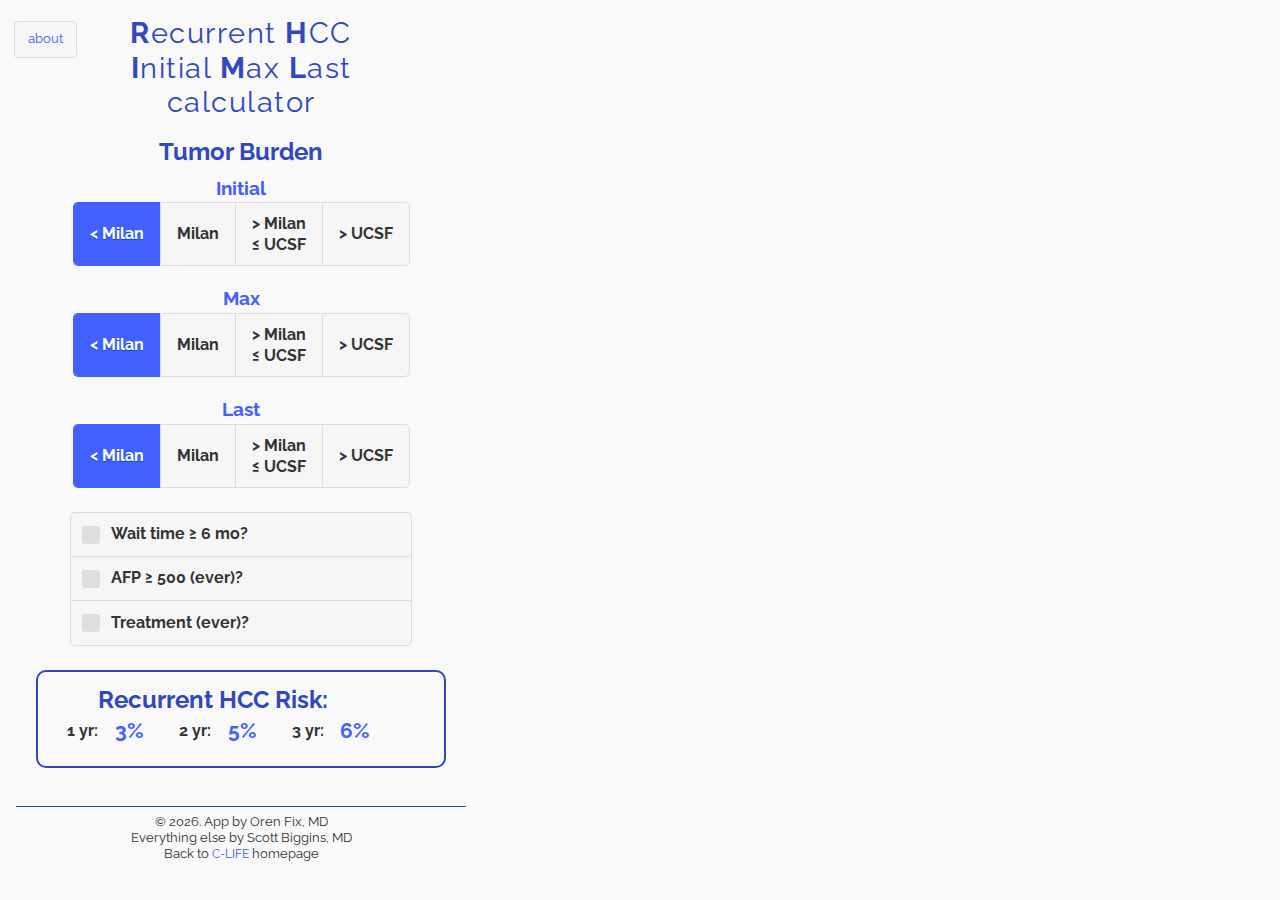
==== rhiml/index.html @ 2255bd20 "Update research team on About page" ====
<!doctype html>
<html lang='en-US'>
	<head>

		<!-- Global site tag (gtag.js) - Google Analytics -->
		<script async src="https://www.googletagmanager.com/gtag/js?id=UA-60364330-6"></script>
		<script>
		  window.dataLayer = window.dataLayer || [];
		  function gtag(){dataLayer.push(arguments);}
		  gtag('js', new Date());

		  gtag('config', 'UA-60364330-6');
		</script>

		<meta charset='UTF-8'>
		<meta name='viewport' content='width=device-width, maximum-scale=1.0, minimum-scale=1.0, initial-scale=1.0' />
		<meta name='apple-web-app-capable' content='yes' />
		<link type='text/css' rel='apple-touch-icon' href='rhiml-web-app-icon.jpg' />
		<link href='favicon.ico' rel='shortcut icon' type='images/x-icon' />
		<!--[if lt IE 9]>
			<script src='html5shiv.js'></script>
		<![endif]-->
		<link rel="stylesheet" href="jquery.mobile-1.4.5.min.css">
		<link rel='stylesheet' href='rhiml.css'>
		<script type="text/javascript" src="jquery-1.11.2.min.js"></script>
		<script type="text/javascript" src="jquery.mobile-1.4.5.min.js"></script>
		<script type='text/javascript' src='rhiml.js'></script>
		<script type='text/javascript' src='rhiml.txt'></script>
		<script src='respond.min.js' type='text/javascript' ></script>
		<title>RHIML Calculator</title>
	</head>
	<body>
		<div data-role='page' id='calculator'>
		<div id='outerWrapper'>
			<div class='link'><a href='#about' title='About this calculator' data-transition="slide" data-direction="reverse" class="ui-btn ui-corner-all ui-btn-inline">about</a></div>
			<h1><b>R</b>ecurrent <b>H</b>CC<br>
			<b>I</b>nitial <b>M</b>ax <b>L</b>ast<br>
			calculator</h1>
				<div id='tumorBurden'>
					<h2>Tumor Burden</h2>
					<fieldset data-role='controlgroup' data-type='horizontal'>
						<legend>Initial</legend>
						<input type='radio' name='initial' id='initial-1' value='1' checked>
						<label for='initial-1' class='middle'>&lt; Milan</label>
						<input type='radio' name='initial' id='initial-2' value='2'>
						<label for='initial-2' class='middle'>Milan</label>
						<input type='radio' name='initial' id='initial-3' value='3'>
						<label for='initial-3'>&gt; Milan<br>&le; UCSF</label>
						<input type='radio' name='initial' id='initial-4' value='4'>
						<label for='initial-4' class='middle'>&gt; UCSF</label>
					</fieldset>
					<fieldset data-role='controlgroup' data-type='horizontal'>
						<legend>Max</legend>
						<input type='radio' name='max' id='max-1' value='1' checked>
						<label for='max-1' class='middle'>&lt; Milan</label>
						<input type='radio' name='max' id='max-2' value='2'>
						<label for='max-2' class='middle'>Milan</label>
						<input type='radio' name='max' id='max-3' value='3'>
						<label for='max-3'>&gt; Milan<br>&le; UCSF</label>
						<input type='radio' name='max' id='max-4' value='4'>
						<label for='max-4' class='middle'>&gt; UCSF</label>
					</fieldset>
					<fieldset data-role='controlgroup' data-type='horizontal'>
						<legend>Last</legend>
						<input type='radio' name='last' id='last-1' value='1' checked>
						<label for='last-1' class='middle'>&lt; Milan</label>
						<input type='radio' name='last' id='last-2'  value='2'>
						<label for='last-2' class='middle'>Milan</label>
						<input type='radio' name='last' id='last-3'  value='3'>
						<label for='last-3'>&gt; Milan<br>&le; UCSF</label>
						<input type='radio' name='last' id='last-4'  value='4'>
						<label for='last-4' class='middle'>&gt; UCSF</label>
					</fieldset>
				</div>

				<div id='covariables'>
					<fieldset data-role='controlgroup'>
						<label><input type='checkbox' name='waitTime' value='1'>Wait time &ge; 6 mo?</label>
						<label><input type='checkbox' name='afp' value='1'>AFP &ge; 500 (ever)?</label>
						<label><input type='checkbox' name='treatment' value='1'>Treatment (ever)?</label>
					</fieldset>
				</div>

				<div id='risk'>
					<table>
						<tr><th colspan='6'>Recurrent HCC Risk:</th></tr>
						<tr><td class='right'>1 yr:</td><td id='Yr1' class='blue'></td><td class='right'>2 yr:</td><td id='Yr2' class='blue'></td><td class='right'>3 yr:</td><td id='Yr3' class='blue'></td></tr>
					</table>
				</div>

				<div id='error'></div>

				<div id='iml'>
					<table>
						<tr><td>IML Code: </td><td id='imlCode' class='blue'></td><td>Ablate / Wait / AFP: </td><td id='awa' class='blue'></td></tr>
					</table>
				</div>

			<footer>
				<p>&copy; <script>document.write(new Date().getFullYear());</script>. App by Oren Fix, MD</p>
				<p>Everything else by Scott Biggins, MD</p>
				<p>Back to <a href="http://clifeuw.org/" title="clifeuw.org">C-LIFE</a> homepage</p>
			</footer>
		</div>	
		</div>
		<div data-role='page' data-title="RH-IML Calculator | about" id='about'>
			<div id='outerWrapper-about'>
			<div class='link'><a href='#calculator' title='back to calculator' data-transition="slide" class="ui-btn ui-corner-all ui-btn-inline">back</a></div>
			<h1><b>R</b>ecurrent <b>H</b>CC<br>
			<b>I</b>nitial <b>M</b>ax <b>L</b>ast<br>
			calculator</h1>
			<div id='aboutContainer'>
				<h2>about</h2>
					<p>Unlike current allocation policy that only uses HCC burden at one time point, the RH-IML calculator uses a summative measure of pre-liver transplant HCC burden that incorporates tumor behavior and treatment response to predict the risk of post-liver transplant recurrent HCC.</p>
				<h2>the data</h2>
					<p>Using UNOS data from 2002-2014, 16,558 liver transplant recipients with HCC (any stage) were assessed for HCC size (total diameter), pre-liver transplant treatment and post-liver transplant recurrent HCC.</p>
					<p>HCC was measured at 3 dates on the waitlist: (I) Initial, (M) Max, (L) Last. Tumor burden at each date was classified as:</p>
					<ol type='A'>
						<li>&lt; Milan</li>
						<li>Milan</li>
						<li>&gt; Milan to &le; UCSF</li>
						<li>&gt; UCSF</li>
					</ol>
				<h2>milan and ucsf criteria</h2>
				<h3>Milan criteria</h3>
					<ul class='first-ul'>
						<li>single tumor &le; 5 cm, or</li>
						<li>2 or 3 tumors, each &le; 3 cm</li>
					</ul>
				<h3>UCSF criteria</h3>
					<ul>
						<li>single tumor &le; 6.5 cm, or</li>
						<li>2 or 3 tumors, each &le; 4.5 cm</li>
						<li>total tumor diameter &le; 8 cm</li>
					</ul>
				<h2>statistical analysis</h2>
					<p>Chi-Square tests assessed associations of IML coordinates with post-liver transplant recurrent HCC. Confounders (age, sex, race, MELD, wait-time, pre-liver transplant HCC treatment, AFP, DRI) were assessed.</p>
				<h2>insufficient data</h2>
					<p>Of the 64 potential combinations of IML, only 30 make clinical sense as max can not be less than initial or last. Of those 30 clinically viable combinations, 10 did not have sufficient power and 3 combinations did not occur in the available data, leaving 17 IML combinations with sufficient power to predict post-liver transplant recurrent HCC.</p>
				<h2>app development team</h2>
					<h3>Scott W. Biggins, MD, MAS:</h3>
						<p>Dr. Biggins is a transplant hepatologist and the Chief of Hepatology at the University of Washington in Seattle, WA. Dr. Biggins and his research team from the University of Washington, University of Colorado and the University of California San Francisco developed the RH-IML calculator.</p>
					<h3>Research Team:</h3>
						<p>Scott W. Biggins, Philip Vutien, Jennifer L. Dodge, Kiran M. Bambha, Eric M. Nordstrom, Jane Gralla, Kristen Campbell, Clair Levek, Trevor L. Nydam, Oren K. Fix, George Ioannou</p>
					<h3>Oren Fix, MD, MSc:</h3>
						<p>Dr. Fix is the Medical Director of the Liver Transplant Program at Swedish Medical Center in Seattle, WA and an Associate Provider Informaticist at Providence St. Joseph Health. Dr. Fix is a full-time transplant hepatologist and part-time app developer.</p>
					<img src='rhiml_logo_blue_transparent.png'/>
			</div>			
			<footer>
				<p>&copy; <script>document.write(new Date().getFullYear());</script>. App by Oren Fix, MD</p>
				<p>Everything else by Scott Biggins, MD</p>
				<p>Back to <a href="http://clifeuw.org/" title="clifeuw.org">C-LIFE</a> homepage</p>
			</footer>
		</div>	
		</div>
	</body>
</html>
---- rhiml/rhiml.css ----
/* Turn on to ee border around risk table
td {
	border: 1px solid black;
}
*/

@import url('https://fonts.googleapis.com/css?family=Raleway:400,700');

body, h1, h2, h3, a, fieldset, input, legend, label, table, th, tr, td, p, ol, ul, li, footer, p {
	margin: 0;
	padding: 0;
} 
/**************** COLORS ***************/


h1, h2, th {
	color: rgb(49,72,191);
}
legend, .blue, #outerWrapper a:link, #outerWrapper a:visited, #outerWrapper-about a:link, #outerWrapper-about a:visited, #aboutContainer h3 {
	color: rgb(65,96,255) !important;
}
#tumorBurden .ui-radio-on {
	background-color: rgb(65,96,255);
	border-color: rgb(65,96,255);
}
.ui-checkbox-on:after {
	background-color: rgb(65,96,255) !important;
}
/***************************************/

#calculator, #about, .ui-btn {
	font-family: 'Raleway', Helvetica, sans-serif;
}
#outerWrapper {
	font-size: 100%;
	font-weight: normal;
	line-height: 1em;
	max-width: 450px;
	padding: 1em;
	text-align: center;
}
img {
	width: 100px;
	border-radius: 8px;
}
.link {
	position: absolute;
	top: 1em;
	left: 1em;
	font-size: .9em;
}
h1 {
	font-size: 1.3em;
	font-weight: normal;
	text-align: center;
	line-height: 1.2em;
	letter-spacing: 1.5px;
}
h2 {
	font-size: 1em;
	font-weight: bold;
	text-align: center;
	padding: 1em 0 .5em 0;
}
legend {
	font-size: .9em;
	font-weight: bold;
	margin: 0 auto;
}
#tumorBurden label {
	font-size: .8em;
	height: 2.5em;  
	text-align: center;
}
#tumorBurden label.middle {
	line-height: 2.5em;
}
#tumorBurden fieldset {
	padding-bottom: 1em;
}
#covariables label {
	font-size: .9em;
}
#covariables {
	max-width: 300px;
	margin: 0 auto;
	padding-bottom: 1em;
}
#covariables label {
	font-size: .9em;
}
#risk {
	max-width: 396px; 
	border: 2px solid rgb(49,72,191);
	border-radius: 10px;
	padding: .5em 5px;
	margin: 0 auto;
	cursor: pointer;
	font-size: .9em;
}
table {
	border-collapse: collapse;
	margin-bottom: 1em;
	table-layout: fixed;
	max-width: 339px; 
}
th {
	font-size: 1.5em;
	padding: .5em 0;
}
td {
	width: 60px; 
	padding: .2em .3em;
	text-align: center;
	font-weight: bold;
}	
#iml {
	padding-top: 0;
	font-size: .9em;
}
#iml table {
	margin: 0 auto;
}
#error {
	font-weight: bold;
	text-align: center;
	color: red;
	height: 1em;
	padding: .5em 0;
	font-size: .9em;
}
footer {
	font-size: .8em;
	border-top: 1px solid rgb(49,72,191);
	padding: .5em 0;
	margin-top: .5em;
	text-align: center;
}
.right {
	text-align: right;
}
.blue {
	padding: 0;
	font-size: 1.2em;
}
#outerWrapper-about {
	font-size: 100%;
	font-weight: normal;
	line-height: 1em;
	max-width: 600px;
	padding: 1em;
	text-align: center;
}
#outerWrapper a, #outerWrapper-about a {
	font-size: .8em;
	font-weight: normal;
	cursor: pointer;
	text-decoration: none;
}
#aboutContainer p {
	font-size: .9em;
	text-align: left;
	line-height: 1.3em;
	padding-bottom: .5em;
}
#aboutContainer ol, #aboutContainer ul {
	font-size: .9em;
	text-align: left;
	line-height: 1.3em;
	margin-left: 2em;
}
#aboutContainer ul {
		list-style-type: circle;
}
#aboutContainer ul.first-ul {
	padding-bottom: 1em;
}
#aboutContainer h3 {
	font-size: 1em;
	font-weight: bold;
	text-align: left;
	padding: .3em 0;	
}
@media only screen and (min-width: 550px) {
	img {
		width: 144px;
	}
	h1 {
		font-size: 1.8em;
	}
	h2 {
		font-size: 1.5em;
	}
	#aboutContainer h3 {
		font-size: 1.1em;
	}
	#outerWrapper a, #outerWrapper-about a {
		font-size: .9em;
	}
	#aboutContainer p {
		font-size: 1em;
	}
	#aboutContainer ol, #aboutContainer ul {
		font-size: 1em;
	}
	legend {
		font-size: 1.2em;
	}
	#tumorBurden label {
		font-size: 1em; 
	}
	#covariables {
		max-width: 342px;
	}
	#covariables label {
		font-size: 1em;
	}
	#risk {
		font-size: 1em;
	}
	#error {
		font-size: 1em;
	}
	#iml {
		font-size: 1em;
	}
	.blue {
		font-size: 1.3em;
	}
}
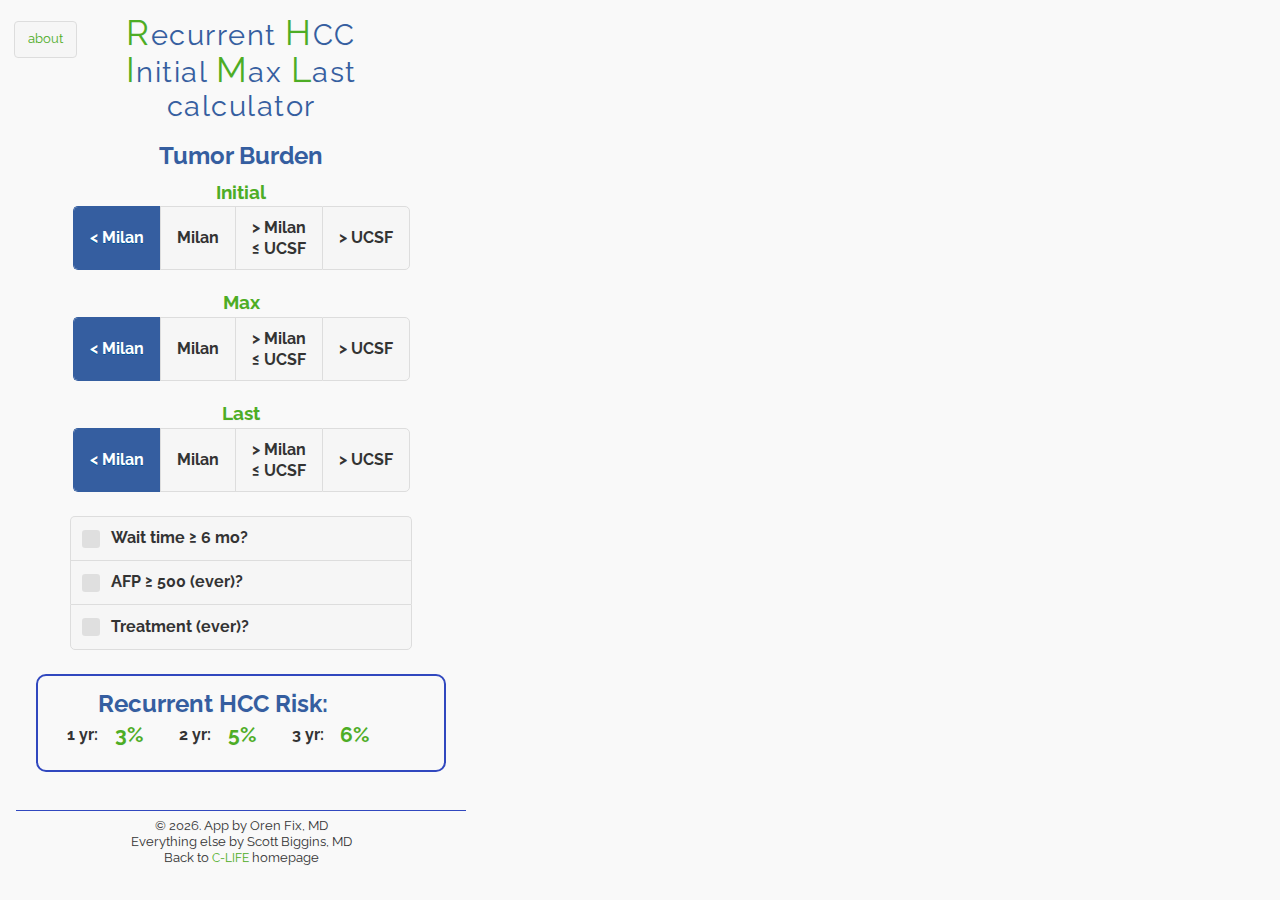
==== commit 2108ee1a: "New logo and color scheme" ====
--- a/rhiml/index.html
+++ b/rhiml/index.html
@@ -33,8 +33,8 @@
 		<div data-role='page' id='calculator'>
 		<div id='outerWrapper'>
 			<div class='link'><a href='#about' title='About this calculator' data-transition="slide" data-direction="reverse" class="ui-btn ui-corner-all ui-btn-inline">about</a></div>
-			<h1><b>R</b>ecurrent <b>H</b>CC<br>
-			<b>I</b>nitial <b>M</b>ax <b>L</b>ast<br>
+			<h1><span>R</span>ecurrent <span>H</span>CC<br>
+			<span>I</span>nitial <span>M</span>ax <span>L</span>ast<br>
 			calculator</h1>
 				<div id='tumorBurden'>
 					<h2>Tumor Burden</h2>
@@ -106,8 +106,8 @@
 		<div data-role='page' data-title="RH-IML Calculator | about" id='about'>
 			<div id='outerWrapper-about'>
 			<div class='link'><a href='#calculator' title='back to calculator' data-transition="slide" class="ui-btn ui-corner-all ui-btn-inline">back</a></div>
-			<h1><b>R</b>ecurrent <b>H</b>CC<br>
-			<b>I</b>nitial <b>M</b>ax <b>L</b>ast<br>
+			<h1><span>R</span>ecurrent <span>H</span>CC<br>
+			<span>I</span>nitial <span>M</span>ax <span>L</span>ast<br>
 			calculator</h1>
 			<div id='aboutContainer'>
 				<h2>about</h2>
@@ -144,7 +144,7 @@
 						<p>Scott W. Biggins, Philip Vutien, Jennifer L. Dodge, Kiran M. Bambha, Eric M. Nordstrom, Jane Gralla, Kristen Campbell, Clair Levek, Trevor L. Nydam, Oren K. Fix, George Ioannou</p>
 					<h3>Oren Fix, MD, MSc:</h3>
 						<p>Dr. Fix is the Medical Director of the Liver Transplant Program at Swedish Medical Center in Seattle, WA and an Associate Provider Informaticist at Providence St. Joseph Health. Dr. Fix is a full-time transplant hepatologist and part-time app developer.</p>
-					<img src='rhiml_logo_blue_transparent.png'/>
+					<a href="http://clifeuw.org/" title="clifeuw.org"><img src='../resources/images/c-life_logo.png'/></a>
 			</div>			
 			<footer>
 				<p>&copy; <script>document.write(new Date().getFullYear());</script>. App by Oren Fix, MD</p>
--- a/rhiml/rhiml.css
+++ b/rhiml/rhiml.css
@@ -1,5 +1,5 @@
 
-/* Turn on to ee border around risk table
+/* Turn on to see border around risk table
 td {
 	border: 1px solid black;
 }
@@ -15,17 +15,20 @@
 
 
 h1, h2, th {
-	color: rgb(49,72,191);
+	color: rgb(53,94,160);
+}
+h1 span {
+	color: rgb(77,173,37);
 }
 legend, .blue, #outerWrapper a:link, #outerWrapper a:visited, #outerWrapper-about a:link, #outerWrapper-about a:visited, #aboutContainer h3 {
-	color: rgb(65,96,255) !important;
+	color: rgb(77,173,37) !important;
 }
 #tumorBurden .ui-radio-on {
-	background-color: rgb(65,96,255);
-	border-color: rgb(65,96,255);
+	background-color: rgb(53,94,160);
+	border-color: rgb(53,94,160);
 }
 .ui-checkbox-on:after {
-	background-color: rgb(65,96,255) !important;
+	background-color: rgb(53,94,160) !important;
 }
 /***************************************/
 
@@ -56,6 +59,9 @@
 	text-align: center;
 	line-height: 1.2em;
 	letter-spacing: 1.5px;
+}
+h1 span {
+		font-size: 1.2em;
 }
 h2 {
 	font-size: 1em;
@@ -96,7 +102,7 @@
 	border-radius: 10px;
 	padding: .5em 5px;
 	margin: 0 auto;
-	cursor: pointer;
+	/*cursor: pointer; */
 	font-size: .9em;
 }
 table {
